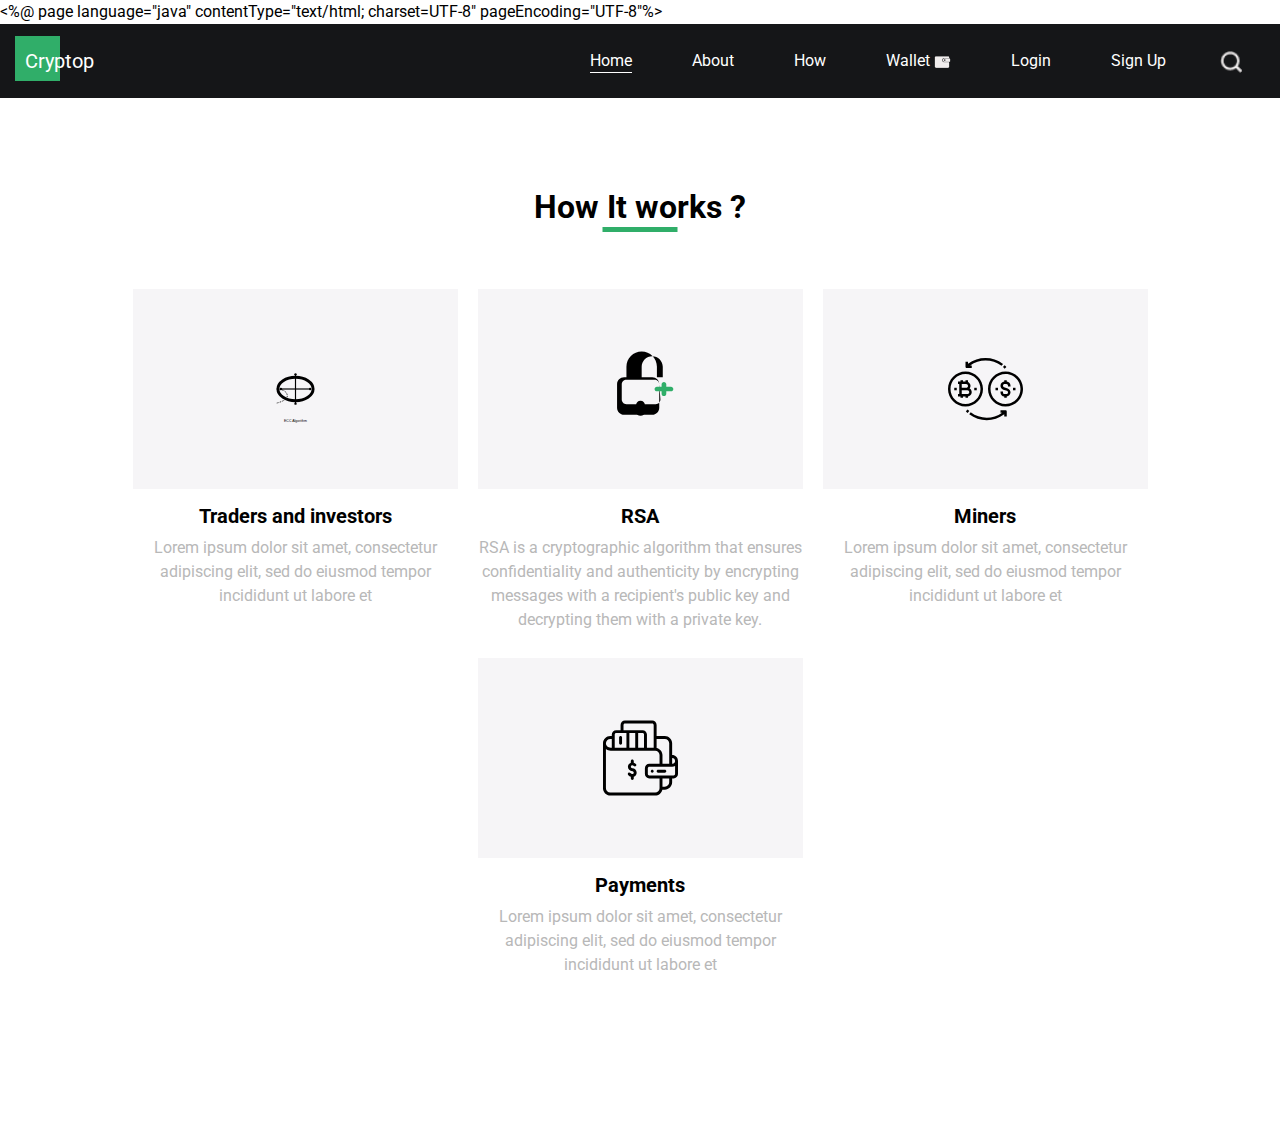
==== index.html @ 8b77ea82 "Add files via upload" ====
<%@ page language="java" contentType="text/html; charset=UTF-8"
    pageEncoding="UTF-8"%>
<!DOCTYPE html>
<html>

<head>
  <!-- Basic -->
  <meta charset="utf-8" />
  <meta http-equiv="X-UA-Compatible" content="IE=edge" />
  <!-- Mobile Metas -->
  <meta name="viewport" content="width=device-width, initial-scale=1, shrink-to-fit=no" />
  <!-- Site Metas -->
  <meta name="keywords" content="" />
  <meta name="description" content="" />
  <meta name="author" content="" />

  <title>Cryptop</title>

  <!-- slider stylesheet -->
  <!-- slider stylesheet -->
  <link rel="stylesheet" type="text/css"
    href="https://cdnjs.cloudflare.com/ajax/libs/OwlCarousel2/2.3.4/assets/owl.carousel.min.css" />

  <!-- bootstrap core css -->
  <link rel="stylesheet" type="text/css" href="css/bootstrap.css" />

  <!-- fonts style -->
  <link href="https://fonts.googleapis.com/css?family=Roboto:400,700&display=swap" rel="stylesheet" />
  <!-- Custom styles for this template -->
  <link href="css/style.css" rel="stylesheet" />
  <!-- responsive style -->
  <link href="css/responsive.css" rel="stylesheet" />
</head>

<body>
  <div class="hero_area">
    <!-- header section strats -->
    <header class="header_section">
      <div class="container-fluid">
        <nav class="navbar navbar-expand-lg custom_nav-container ">
          <a class="navbar-brand" href="index.html">
            <span>
              Cryptop
            </span>
          </a>
          <button class="navbar-toggler" type="button" data-toggle="collapse" data-target="#navbarSupportedContent"
            aria-controls="navbarSupportedContent" aria-expanded="false" aria-label="Toggle navigation">
            <span class="navbar-toggler-icon"></span>
          </button>

          <div class="collapse navbar-collapse" id="navbarSupportedContent">
            <div class="d-flex ml-auto flex-column flex-lg-row align-items-center">
              <ul class="navbar-nav  ">
                <li class="nav-item active">
                  <a class="nav-link" href="index.jsp">Home <span class="sr-only">(current)</span></a>
                </li>
                <li class="nav-item ">
                  <a class="nav-link" href="about.jsp"> About </a>
                </li>
                <li class="nav-item">
                  <a class="nav-link" href="how.jsp"> How </a>
                </li>
                <li class="nav-item">
                  <a class="nav-link" href="#">
                    <span>Wallet</span> <img src="images/wallet.png" alt="" />
                  </a>
                </li>
                <li class="nav-item">
                  <a class="nav-link" href="#"> Login</a>
                </li>
                <li class="nav-item">
                  <a class="nav-link" href="#"> Sign Up</a>
                </li>
              </ul>
              <div class="user_option">
                <form class="form-inline my-2 my-lg-0 ml-0 ml-lg-4 mb-3 mb-lg-0">
                  <button class="btn  my-2 my-sm-0 nav_search-btn" type="submit"></button>
                </form>
              </div>
            </div>
          </div>
        </nav>
      </div>
    </header>
    <!-- end header section -->
  </div>

  <!-- how section -->
  <section class="how_section layout_padding">
    <div class="heading_container">
      <h2>
        How It works ?
      </h2>
    </div>
    <div class="how_container">
      <a href="ecc.html" style="color: black;">
      <div class="box">
        <div class="img-box">
          <svg xmlns="http://www.w3.org/2000/svg" viewBox="0 0 512 512" height="512" width="512">
            <!-- Elliptic Curve -->
            <ellipse cx="256" cy="256" rx="120" ry="80" fill="none" stroke="black" stroke-width="20"/>
          
            <!-- Key Points -->
            <circle cx="256" cy="156" r="8" fill="black"/>
            <circle cx="256" cy="356" r="8" fill="black"/>
            <circle cx="156" cy="256" r="8" fill="black"/>
            <circle cx="356" cy="256" r="8" fill="black"/>
          
            <!-- Key Lines -->
            <line x1="256" y1="156" x2="256" y2="356" stroke="black" stroke-width="8"/>
            <line x1="156" y1="256" x2="356" y2="256" stroke="black" stroke-width="8"/>
          
            <!-- Curve Symbol -->
            <path d="M128 256c36.8 0 72 16 72 48s-72 48-72 48" fill="none" stroke="black" stroke-width="6" stroke-dasharray="6,6"/>
          
            <!-- Text Label -->
            <text x="50%" y="480" font-family="Arial, sans-serif" font-size="24" fill="black" text-anchor="middle">
              ECC Algorithm
            </text>
          </svg>
          
          
        </div>
        <div class="detail-box">
          <h5>
            Traders and investors
          </h5>
          <p>
            Lorem ipsum dolor sit amet, consectetur adipiscing elit, sed do
            eiusmod tempor incididunt ut labore et
          </p>
        </div>
      </div>
    </a>
    <a href="rsa.jsp" style="color: black;">
      <div class="box">
        <div class="img-box">
          <svg id="Capa_2" xmlns="http://www.w3.org/2000/svg" viewBox="0 0 512 512" height="512" width="512">
            <!-- Encryption Lock Body -->
            <path d="M384 176h-16V104c0-57.344-46.656-104-104-104s-104 46.656-104 104v72h-16c-26.688 0-48 21.312-48 48v160c0 26.688 21.312 48 48 48h192c26.688 0 48-21.312 48-48V224c0-26.688-21.312-48-48-48zm-120-72c0-39.744 32.256-72 72-72s72 32.256 72 72v72h-144V104zm128 224c0 17.664-14.336 32-32 32H160c-17.664 0-32-14.336-32-32V224c0-17.664 14.336-32 32-32h192c17.664 0 32 14.336 32 32z" fill="black"/>
            
            <!-- Key Icon -->
            <path d="M480 256c0 8.832-7.168 16-16 16h-32v16c0 8.832-7.168 16-16 16s-16-7.168-16-16v-16h-32c-8.832 0-16-7.168-16-16s7.168-16 16-16h32v-16c0-8.832 7.168-16 16-16s16 7.168 16 16v16h32c8.832 0 16 7.168 16 16z" fill="#30ae69"/>
            
            <!-- Key Blade -->
            <path d="M256 336c-16.8 0-30.4 13.6-30.4 30.4v42.4c0 16.8 13.6 30.4 30.4 30.4s30.4-13.6 30.4-30.4v-42.4c0-16.8-13.6-30.4-30.4-30.4z" fill="black"/>
          </svg>
          
          
        </div>
        <div class="detail-box">
          <h5>
            RSA

          </h5>
          <p>
            RSA is a cryptographic algorithm that ensures confidentiality and authenticity by encrypting messages with a recipient's public key and decrypting them with a private key.
          </p>
        </div>
      </div>
    </a>
    <a href="" style="color: black;">
      <div class="box">
        <div class="img-box">
          <svg height="480pt" viewBox="0 -40 480 479" width="480pt" xmlns="http://www.w3.org/2000/svg">
            <path
              d="m112 311.707031c61.855469 0 112-50.144531 112-112s-50.144531-112-112-112-112 50.144531-112 112c.0664062 61.828125 50.171875 111.933594 112 112zm0-208c53.019531 0 96 42.980469 96 96s-42.980469 96-96 96-96-42.980469-96-96c.058594-52.996093 43.003906-95.941406 96-96zm0 0" />
            <path
              d="m256 199.707031c0 61.855469 50.144531 112 112 112s112-50.144531 112-112-50.144531-112-112-112c-61.828125.066407-111.933594 50.171875-112 112zm208 0c0 53.019531-42.980469 96-96 96s-96-42.980469-96-96 42.980469-96 96-96c52.996094.058594 95.941406 43.003907 96 96zm0 0" />
            <path
              d="m120 64.507812h32v-16h-10.398438c60.222657-43.734374 142.070313-42.535156 200.984376 2.953126l9.78125-12.664063c-66.074219-50.957031-158.164063-51.074219-224.367188-.28125v-14.007813h-16v32c0 4.417969 3.582031 8 8 8zm0 0" />
            <path
              d="m362.175781 69.195312 11.648438-10.976562c-3.65625-3.871094-7.527344-7.632812-11.503907-11.199219l-10.640624 12c3.632812 3.207031 7.160156 6.640625 10.496093 10.175781zm0 0" />
            <path
              d="m114.175781 341.195312c3.65625 3.871094 7.527344 7.632813 11.503907 11.199219l10.640624-11.960937c-3.632812-3.199219-7.160156-6.65625-10.496093-10.191406zm0 0" />
            <path
              d="m145.40625 347.957031-9.78125 12.664063c66.074219 50.957031 158.171875 51.074218 224.375.277344v14.007812h16v-32c0-4.417969-3.582031-8-8-8h-32v16h10.398438c-60.222657 43.734375-142.070313 42.535156-200.984376-2.949219zm0 0" />
            <path
              d="m80 255.707031h16v-8h16v8h16v-8.40625c11.644531-1.621093 21.019531-10.382812 23.417969-21.894531 2.398437-11.511719-2.691407-23.289062-12.722657-29.425781 4.871094-6.703125 6.492188-15.230469 4.421876-23.253907-2.066407-8.023437-7.613282-14.699218-15.117188-18.210937v-10.808594h-16v8h-16v-8h-16v8h-16v16h8v64h-8v16h16zm8-88h28c6.628906 0 12 5.371094 12 12 0 6.628907-5.371094 12-12 12h-28zm36 64h-36v-24h36c6.628906 0 12 5.371094 12 12 0 6.628907-5.371094 12-12 12zm0 0" />
            <path d="m168 191.707031h16v16h-16zm0 0" />
            <path d="m40 191.707031h16v16h-16zm0 0" />
            <path d="m304 191.707031h16v16h-16zm0 0" />
            <path d="m416 191.707031h16v16h-16zm0 0" />
            <path
              d="m360 143.707031v8.265625c-12.488281 1.179688-22.4375 10.957032-23.84375 23.421875-1.40625 12.464844 6.117188 24.210938 18.027344 28.144531l22.570312 7.519532c4.9375 1.632812 7.957032 6.613281 7.128906 11.75-.832031 5.136718-5.273437 8.90625-10.476562 8.898437h-10.8125c-5.851562-.007812-10.589844-4.75-10.59375-10.601562v-5.398438h-16v5.398438c.042969 13.644531 10.421875 25.03125 24 26.335937v8.265625h16v-8.265625c12.488281-1.179687 22.4375-10.953125 23.84375-23.421875 1.40625-12.464843-6.117188-24.210937-18.027344-28.144531l-22.570312-7.519531c-4.9375-1.632813-7.957032-6.613281-7.128906-11.75.832031-5.136719 5.273437-8.90625 10.476562-8.898438h10.8125c5.851562.007813 10.589844 4.75 10.59375 10.601563v5.398437h16v-5.398437c-.042969-13.644532-10.421875-25.03125-24-26.335938v-8.265625zm0 0" />
          </svg>
        </div>
        <div class="detail-box">
          <h5>
            Miners
          </h5>
          <p>
            Lorem ipsum dolor sit amet, consectetur adipiscing elit, sed do
            eiusmod tempor incididunt ut labore et
          </p>
        </div>
      </div>
    </a>
    <a href="" style="color: black;">
      <div class="box">
        <div class="img-box">
          <svg viewBox="0 0 512 512" xmlns="http://www.w3.org/2000/svg">
            <path
              d="m336 336c-5.519531 0-10 4.480469-10 10s4.480469 10 10 10 10-4.480469 10-10-4.480469-10-10-10zm0 0" />
            <path
              d="m200 326c-5.515625 0-10-4.484375-10-10s4.484375-10 10-10c3.542969 0 7.28125 1.808594 10.816406 5.226562 3.96875 3.839844 10.300782 3.738282 14.140625-.234374 3.839844-3.96875 3.734375-10.296876-.234375-14.136719-5.074218-4.914063-10.152344-7.691407-14.722656-9.207031v-11.648438c0-5.523438-4.476562-10-10-10s-10 4.476562-10 10v11.71875c-11.640625 4.128906-20 15.246094-20 28.28125 0 16.542969 13.457031 30 30 30 5.511719 0 10 4.484375 10 10s-4.488281 10-10 10c-4.273438 0-8.886719-2.6875-12.988281-7.566406-3.550781-4.226563-9.859375-4.773438-14.085938-1.21875-4.230469 3.554687-4.773437 9.863281-1.222656 14.089844 5.347656 6.359374 11.632813 10.789062 18.296875 13.023437v11.671875c0 5.523438 4.476562 10 10 10s10-4.476562 10-10v-11.71875c11.636719-4.128906 20-15.246094 20-28.28125 0-16.542969-13.457031-30-30-30zm0 0" />
            <path
              d="m120 166c5.523438 0 10-4.476562 10-10v-40c0-5.523438-4.476562-10-10-10s-10 4.476562-10 10v40c0 5.523438 4.476562 10 10 10zm0 0" />
            <path
              d="m472 236v-80c0-27.570312-22.429688-50-50-50h-56v-76c0-16.542969-13.457031-30-30-30h-186c-16.542969 0-30 13.457031-30 30v36h-30c-16.542969 0-30 13.457031-30 30v10h-10c-27.570312 0-50 22.429688-50 50v306c0 27.570312 22.429688 50 50 50h306c24.144531 0 44.347656-17.203125 48.992188-40h17.007812c27.570312 0 50-22.429688 50-50v-26h10c16.542969 0 30-13.457031 30-30v-90c0-22.054688-17.945312-40-40-40zm20 40c0 11.046875-8.953125 20-20 20v-40c11.027344 0 20 8.972656 20 20zm-70-150c16.542969 0 30 13.457031 30 30v140h-46v-60c0-24.144531-17.203125-44.347656-40-48.992188v-61.007812zm-282-96c0-5.515625 4.484375-10 10-10h186c5.515625 0 10 4.484375 10 10v156h-46v-90c0-16.542969-13.457031-30-30-30h-130zm100 156v-100h30c5.515625 0 10 4.484375 10 10v90zm-60 0v-100h40v100zm-100-90c0-5.515625 4.484375-10 10-10h70v100h-80zm-30 30h10v60h-7.859375c-16.527344 0-32.140625-11.96875-32.140625-30 0-16.542969 13.457031-30 30-30zm306 366h-306c-16.542969 0-30-13.457031-30-30v-266.617188c8.941406 6.660157 20.171875 10.617188 32.140625 10.617188h303.859375c16.542969 0 30 13.457031 30 30v60h-70c-16.542969 0-30 13.457031-30 30v40c0 16.542969 13.457031 30 30 30h70v66c0 16.542969-13.457031 30-30 30zm96-70c0 16.542969-13.457031 30-30 30h-16v-56h46zm30-46h-166c-5.515625 0-10-4.484375-10-10v-40c0-5.515625 4.484375-10 10-10h156c7.136719 0 13.984375-1.867188 20-5.355469v55.355469c0 5.515625-4.484375 10-10 10zm0 0" />
            <path
              d="m422 336h-46c-5.523438 0-10 4.476562-10 10s4.476562 10 10 10h46c5.523438 0 10-4.476562 10-10s-4.476562-10-10-10zm0 0" />
          </svg>
        </div>
        <div class="detail-box">
          <h5>
            Payments
          </h5>
          <p>
            Lorem ipsum dolor sit amet, consectetur adipiscing elit, sed do
            eiusmod tempor incididunt ut labore et
          </p>
        </div>
      </div>
    </div>
  </a>
  </section>
  <!-- end how section -->


  <script type="text/javascript" src="js/jquery-3.4.1.min.js"></script>
  <script type="text/javascript" src="js/bootstrap.js"></script>
  <script type="text/javascript" src="https://cdnjs.cloudflare.com/ajax/libs/OwlCarousel2/2.3.4/owl.carousel.min.js">
  </script>
  <!-- owl carousel script 
    -->
  <script type="text/javascript">
    $(".owl-carousel").owlCarousel({
      loop: true,
      margin: 0,
      navText: [],
      center: true,
      autoplay: true,
      autoplayHoverPause: true,
      responsive: {
        0: {
          items: 1
        },
        1000: {
          items: 3
        }
      }
    });
  </script>
  <!-- end owl carousel script -->
</body>

</html>
---- css/style.css ----
body {
  font-family: "Roboto", sans-serif;
  color: #000000;
  background-color: #ffffff;
}

.layout_padding {
  padding: 90px 0;
}

.layout_padding2 {
  padding: 45px 0;
}

.layout_padding2-top {
  padding-top: 45px;
}

.layout_padding2-bottom {
  padding-bottom: 45px;
}

.layout_padding-top {
  padding-top: 90px;
}

.layout_padding-bottom {
  padding-bottom: 90px;
}

.heading_container {
  display: -webkit-box;
  display: -ms-flexbox;
  display: flex;
  -webkit-box-pack: center;
      -ms-flex-pack: center;
          justify-content: center;
  text-align: center;
}

.heading_container h2 {
  font-weight: bold;
  position: relative;
}

.heading_container h2::before {
  content: "";
  position: absolute;
  bottom: -6px;
  left: 50%;
  width: 75px;
  height: 5px;
  background-color: #30ae69;
  -webkit-transform: translateX(-50%);
          transform: translateX(-50%);
}

/*header section*/
.hero_area {
  background-image: url(../images/hero-bg.jpg);
  background-size: cover;
}

.sub_page .hero_area {
  height: auto;
}

.sub_page .who_section.layout_padding {
  padding-top: 0;
}

.hero_area.sub_pages {
  height: auto;
}

.header_section {
  background-color: #151618;
}

.header_section .container-fluid {
  padding-right: 25px;
  padding-left: 25px;
}

.header_section .nav_container {
  margin: 0 auto;
}

.custom_nav-container.navbar-expand-lg .navbar-nav .nav-item .nav-link {
  margin: 10px 30px;
  padding: 0;
  color: #ffffff;
  text-align: center;
  position: relative;
}

.custom_nav-container.navbar-expand-lg .navbar-nav .nav-item .nav-link::after {
  display: none;
  content: "";
  position: absolute;
  left: 0;
  bottom: 0;
  width: 100%;
  height: 1px;
  background-color: #ffffff;
}

.custom_nav-container.navbar-expand-lg .navbar-nav .nav-item.active a::after, .custom_nav-container.navbar-expand-lg .navbar-nav .nav-item:hover a::after {
  display: block;
}

a,
a:hover,
a:focus {
  text-decoration: none;
}

a:hover,
a:focus {
  color: initial;
}

.btn,
.btn:focus {
  outline: none !important;
  -webkit-box-shadow: none;
          box-shadow: none;
}

.user_option {
  display: -webkit-box;
  display: -ms-flexbox;
  display: flex;
  -webkit-box-align: center;
      -ms-flex-align: center;
          align-items: center;
}

.user_option a {
  color: #ffffff;
  margin: 10px 30px;
}

.custom_nav-container .nav_search-btn {
  background-image: url(../images/search-icon.png);
  background-size: 22px;
  background-repeat: no-repeat;
  background-position-y: 7px;
  width: 35px;
  height: 35px;
  padding: 0;
  border: none;
}

.navbar-brand {
  display: -webkit-box;
  display: -ms-flexbox;
  display: flex;
  -webkit-box-align: center;
      -ms-flex-align: center;
          align-items: center;
  position: relative;
}

.navbar-brand span {
  font-size: 20px;
  color: #ffffff;
  position: relative;
  z-index: 3;
}

.navbar-brand::before {
  content: "";
  position: absolute;
  left: -10px;
  bottom: 0;
  width: 45px;
  height: 45px;
  background-color: #30ae69;
  z-index: 2;
}

.custom_nav-container {
  z-index: 99999;
  padding: 15px 0;
}

.custom_nav-container .navbar-toggler {
  outline: none;
}

.custom_nav-container .navbar-toggler .navbar-toggler-icon {
  background-image: url(../images/menu.png);
  background-size: 55px;
}

/*end header section*/
.slider_section {
  height: 90%;
  display: -webkit-box;
  display: -ms-flexbox;
  display: flex;
  -webkit-box-align: center;
      -ms-flex-align: center;
          align-items: center;
  color: #ffffff;
}

.slider_section #carouselExampleIndicators {
  width: 100%;
}

.slider_section .row {
  -webkit-box-align: center;
      -ms-flex-align: center;
          align-items: center;
}

.slider_section .box {
  margin: 125px 0;
}

.slider_section .detail-box h1 {
  font-size: 4rem;
  font-weight: bold;
}

.slider_section .detail-box h2 {
  font-weight: bold;
  font-size: 2.5rem;
}

.slider_section .detail-box p {
  margin-top: 25px;
}

.slider_section .detail-box a {
  display: inline-block;
  padding: 10px 45px;
  background-color: #171717;
  border: 1px solid #171717;
  color: #ffffff;
  border-radius: 5px;
  -webkit-transition: -webkit-transform 0.3s;
  transition: -webkit-transform 0.3s;
  transition: transform 0.3s;
  transition: transform 0.3s, -webkit-transform 0.3s;
  margin-top: 35px;
}

.slider_section .detail-box a:hover {
  -webkit-transform: translateY(-3px);
          transform: translateY(-3px);
  -webkit-box-shadow: 0px 3px 4px 0 rgba(0, 0, 0, 0.2);
          box-shadow: 0px 3px 4px 0 rgba(0, 0, 0, 0.2);
}

.slider_section .img-box img {
  width: 100%;
}

.slider_section #carouselExampleIndicators .carousel-indicators {
  bottom: 45px;
  margin: 0;
  -webkit-box-align: center;
      -ms-flex-align: center;
          align-items: center;
}

.slider_section #carouselExampleIndicators .carousel-indicators li {
  width: 14px;
  height: 14px;
  background-color: transparent;
  border: 2px solid #ffffff;
  border-radius: 100%;
  opacity: 1;
}

.slider_section #carouselExampleIndicators .carousel-indicators li.active {
  border: 4px solid #ffffff;
}

.how_section .how_container {
  display: -webkit-box;
  display: -ms-flexbox;
  display: flex;
  -webkit-box-pack: center;
      -ms-flex-pack: center;
          justify-content: center;
  padding: 45px 60px;
  -ms-flex-wrap: wrap;
      flex-wrap: wrap;
}

.how_section .how_container .box {
  text-align: center;
  margin: 10px;
  min-width: 200px;
  width: 325px;
}

.how_section .how_container .box .img-box {
  display: -webkit-box;
  display: -ms-flexbox;
  display: flex;
  -webkit-box-pack: center;
      -ms-flex-pack: center;
          justify-content: center;
  height: 200px;
  background-color: #f6f5f7;
}

.how_section .how_container .box .img-box svg {
  width: 75px;
  height: auto;
}

.how_section .how_container .box .detail-box {
  margin-top: 15px;
}

.how_section .how_container .box .detail-box h5 {
  font-weight: bold;
  position: relative;
}

.how_section .how_container .box .detail-box h5::before {
  display: none;
  content: "";
  position: absolute;
  bottom: -4px;
  left: 50%;
  width: 75px;
  height: 2px;
  background-color: #30ae69;
  -webkit-transform: translateX(-50%);
          transform: translateX(-50%);
}

.how_section .how_container .box .detail-box p {
  color: #b8b8b8;
}

.how_section .how_container .box:hover .img-box {
  background-color: #30ae69;
}

.how_section .how_container .box:hover .img-box svg {
  fill: #ffffff;
}

.how_section .how_container .box:hover .detail-box {
  margin-top: 15px;
}

.how_section .how_container .box:hover .detail-box h5::before {
  display: block;
}

.how_section .how_container .box:hover .detail-box p {
  color: #393a3c;
}

.how_section .btn-box {
  display: -webkit-box;
  display: -ms-flexbox;
  display: flex;
  -webkit-box-pack: center;
      -ms-flex-pack: center;
          justify-content: center;
}

.how_section .btn-box a {
  display: inline-block;
  padding: 10px 45px;
  background-color: #171717;
  border: 1px solid #171717;
  color: #ffffff;
  border-radius: 5px;
  -webkit-transition: -webkit-transform 0.3s;
  transition: -webkit-transform 0.3s;
  transition: transform 0.3s;
  transition: transform 0.3s, -webkit-transform 0.3s;
}

.how_section .btn-box a:hover {
  -webkit-transform: translateY(-3px);
          transform: translateY(-3px);
  -webkit-box-shadow: 0px 3px 4px 0 rgba(0, 0, 0, 0.2);
          box-shadow: 0px 3px 4px 0 rgba(0, 0, 0, 0.2);
}

.about_section {
  text-align: center;
}

.about_section .box {
  display: -webkit-box;
  display: -ms-flexbox;
  display: flex;
  -webkit-box-orient: vertical;
  -webkit-box-direction: normal;
      -ms-flex-direction: column;
          flex-direction: column;
  -webkit-box-align: center;
      -ms-flex-align: center;
          align-items: center;
}

.about_section .box .img-box {
  display: -webkit-box;
  display: -ms-flexbox;
  display: flex;
  -webkit-box-pack: center;
      -ms-flex-pack: center;
          justify-content: center;
  margin-top: 25px;
}

.about_section .box .img-box img {
  max-width: 100%;
  -webkit-filter: drop-shadow(0px 36px 13px rgba(0, 0, 0, 0.3));
          filter: drop-shadow(0px 36px 13px rgba(0, 0, 0, 0.3));
}

.about_section .btn-box {
  display: -webkit-box;
  display: -ms-flexbox;
  display: flex;
  -webkit-box-pack: center;
      -ms-flex-pack: center;
          justify-content: center;
}

.about_section .btn-box a {
  display: inline-block;
  padding: 10px 45px;
  background-color: #171717;
  border: 1px solid #171717;
  color: #ffffff;
  border-radius: 5px;
  -webkit-transition: -webkit-transform 0.3s;
  transition: -webkit-transform 0.3s;
  transition: transform 0.3s;
  transition: transform 0.3s, -webkit-transform 0.3s;
  margin-top: 35px;
}

.about_section .btn-box a:hover {
  -webkit-transform: translateY(-3px);
          transform: translateY(-3px);
  -webkit-box-shadow: 0px 3px 4px 0 rgba(0, 0, 0, 0.2);
          box-shadow: 0px 3px 4px 0 rgba(0, 0, 0, 0.2);
}

section.app_section {
  color: #ffffff;
  background: -webkit-gradient(linear, left top, right top, from(#30ae69), to(#072e85));
  background: linear-gradient(to right, #30ae69, #072e85);
}

section.app_section .row {
  -webkit-box-align: center;
      -ms-flex-align: center;
          align-items: center;
}

section.app_section .detail-box h2 {
  font-weight: bold;
  margin-bottom: 20px;
}

section.app_section .detail-box .download_box {
  margin-top: 55px;
  max-width: 45px 0;
  display: -webkit-box;
  display: -ms-flexbox;
  display: flex;
  -webkit-box-align: center;
      -ms-flex-align: center;
          align-items: center;
}

section.app_section .detail-box .download_box h5 {
  margin-right: 25px;
}

section.app_section .detail-box .download_box .btn-box {
  display: -webkit-box;
  display: -ms-flexbox;
  display: flex;
}

section.app_section .detail-box .download_box .btn-box a {
  display: -webkit-box;
  display: -ms-flexbox;
  display: flex;
  margin: 0 5px;
}

section.app_section .detail-box .download_box .btn-box a img {
  max-width: 100%;
}

section.app_section .img-box {
  display: -webkit-box;
  display: -ms-flexbox;
  display: flex;
  -webkit-box-pack: center;
      -ms-flex-pack: center;
          justify-content: center;
  -webkit-transform: scale(1.07) translateY(-14px);
          transform: scale(1.07) translateY(-14px);
}

section.app_section .img-box img {
  width: 85%;
}

.auto_section {
  text-align: center;
}

.auto_section .box {
  display: -webkit-box;
  display: -ms-flexbox;
  display: flex;
  -webkit-box-orient: vertical;
  -webkit-box-direction: normal;
      -ms-flex-direction: column;
          flex-direction: column;
  -webkit-box-align: center;
      -ms-flex-align: center;
          align-items: center;
}

.auto_section .box .img-box {
  display: -webkit-box;
  display: -ms-flexbox;
  display: flex;
  -webkit-box-pack: center;
      -ms-flex-pack: center;
          justify-content: center;
  margin-top: 5px;
}

.auto_section .box .img-box img {
  max-width: 100%;
}

.auto_section .btn-box {
  display: -webkit-box;
  display: -ms-flexbox;
  display: flex;
  -webkit-box-pack: center;
      -ms-flex-pack: center;
          justify-content: center;
}

.auto_section .btn-box a {
  display: inline-block;
  padding: 10px 45px;
  background-color: #171717;
  border: 1px solid #171717;
  color: #ffffff;
  border-radius: 5px;
  -webkit-transition: -webkit-transform 0.3s;
  transition: -webkit-transform 0.3s;
  transition: transform 0.3s;
  transition: transform 0.3s, -webkit-transform 0.3s;
  margin-top: 35px;
}

.auto_section .btn-box a:hover {
  -webkit-transform: translateY(-3px);
          transform: translateY(-3px);
  -webkit-box-shadow: 0px 3px 4px 0 rgba(0, 0, 0, 0.2);
          box-shadow: 0px 3px 4px 0 rgba(0, 0, 0, 0.2);
}

.client_section .box {
  display: -webkit-box;
  display: -ms-flexbox;
  display: flex;
  -webkit-box-align: center;
      -ms-flex-align: center;
          align-items: center;
  width: 65%;
  margin: 45px auto;
}

.client_section .box .client_id {
  display: -webkit-box;
  display: -ms-flexbox;
  display: flex;
  -webkit-box-orient: vertical;
  -webkit-box-direction: normal;
      -ms-flex-direction: column;
          flex-direction: column;
  -webkit-box-align: center;
      -ms-flex-align: center;
          align-items: center;
  padding: 10px 40px 5px 15px;
  text-align: center;
  position: relative;
  margin-right: 25px;
}

.client_section .box .client_id .img-box {
  width: 175px;
}

.client_section .box .client_id .img-box img {
  width: 100%;
}

.client_section .box .client_id .name {
  margin-top: 15px;
}

.client_section .box .client_id .name h5 {
  text-transform: uppercase;
  font-size: 18px;
}

.client_section .box .client_id .name h6 {
  color: #6d6c6c;
}

.client_section .box .client_id:before {
  content: "";
  position: absolute;
  top: 0;
  left: 0;
  width: 100%;
  height: 100%;
  background-color: #ffffff;
  z-index: -1;
  -webkit-clip-path: polygon(0 14%, 89% 14%, 89% 48%, 100% 53%, 89% 58%, 89% 100%, 0 100%);
          clip-path: polygon(0 14%, 89% 14%, 89% 48%, 100% 53%, 89% 58%, 89% 100%, 0 100%);
}

.client_section .box .client_id:after {
  content: "";
  position: absolute;
  top: 17%;
  left: 3%;
  width: 85%;
  height: 85%;
  background-color: rgba(0, 0, 0, 0.2);
  z-index: -2;
  -webkit-filter: blur(25px);
          filter: blur(25px);
}

.client_section .btn-box {
  display: -webkit-box;
  display: -ms-flexbox;
  display: flex;
  -webkit-box-pack: center;
      -ms-flex-pack: center;
          justify-content: center;
}

.client_section .btn-box a {
  display: inline-block;
  padding: 10px 45px;
  background-color: #171717;
  border: 1px solid #171717;
  color: #ffffff;
  border-radius: 5px;
  -webkit-transition: -webkit-transform 0.3s;
  transition: -webkit-transform 0.3s;
  transition: transform 0.3s;
  transition: transform 0.3s, -webkit-transform 0.3s;
  margin-top: 25px;
}

.client_section .btn-box a:hover {
  -webkit-transform: translateY(-3px);
          transform: translateY(-3px);
  -webkit-box-shadow: 0px 3px 4px 0 rgba(0, 0, 0, 0.2);
          box-shadow: 0px 3px 4px 0 rgba(0, 0, 0, 0.2);
}

.info_section {
  background-color: #171717;
  color: #ffffff;
  padding: 90px 0 45px 0;
}

.info_section h5 {
  margin-bottom: 35px;
  font-size: 22px;
}

.info_section .info_contact .info_logo a {
  position: relative;
}

.info_section .info_contact .info_logo a span {
  color: #ffffff;
  font-size: 26px;
  font-weight: bold;
  position: relative;
  z-index: 3;
}

.info_section .info_contact .info_logo a::before {
  content: "";
  position: absolute;
  left: -15px;
  bottom: 0;
  width: 60px;
  height: 55px;
  background-color: #30ae69;
  z-index: 2;
}

.info_section .info_contact .img-box {
  width: 35px;
  display: -webkit-box;
  display: -ms-flexbox;
  display: flex;
  -webkit-box-pack: center;
      -ms-flex-pack: center;
          justify-content: center;
}

.info_section .info_contact p {
  margin: 0;
}

.info_section .info_contact > div {
  display: -webkit-box;
  display: -ms-flexbox;
  display: flex;
  -webkit-box-align: center;
      -ms-flex-align: center;
          align-items: center;
  margin: 20px 0;
}

.info_section .info_contact > div img {
  height: auto;
  margin-right: 12px;
}

.info_section .info_links ul {
  padding: 0;
}

.info_section .info_links ul li {
  list-style-type: none;
}

.info_section .info_links ul li a {
  display: inline-block;
  color: #ffffff;
  margin: 2px 0;
}

.info_section .info_form form input {
  outline: none;
  width: 100%;
  padding: 7px 10px;
  border: 1px solid #ffffff;
  background-color: transparent;
  color: #ffffff;
}

.info_section .info_form form input::-webkit-input-placeholder {
  color: #ffffff;
}

.info_section .info_form form input:-ms-input-placeholder {
  color: #ffffff;
}

.info_section .info_form form input::-ms-input-placeholder {
  color: #ffffff;
}

.info_section .info_form form input::placeholder {
  color: #ffffff;
}

.info_section .info_form form button {
  display: inline-block;
  padding: 8px 35px;
  background-color: #30ae69;
  border: 1px solid #30ae69;
  color: #ffffff;
  border-radius: 0;
  -webkit-transition: -webkit-transform 0.3s;
  transition: -webkit-transform 0.3s;
  transition: transform 0.3s;
  transition: transform 0.3s, -webkit-transform 0.3s;
  margin-top: 15px;
  text-transform: uppercase;
  font-size: 15px;
}

.info_section .info_form form button:hover {
  -webkit-transform: translateY(-3px);
          transform: translateY(-3px);
  -webkit-box-shadow: 0px 3px 4px 0 rgba(0, 0, 0, 0.2);
          box-shadow: 0px 3px 4px 0 rgba(0, 0, 0, 0.2);
}

/* footer section*/
.footer_section {
  background-color: #171717;
  font-weight: 500;
  display: -webkit-box;
  display: -ms-flexbox;
  display: flex;
  -webkit-box-pack: center;
      -ms-flex-pack: center;
          justify-content: center;
}

.footer_section p {
  padding: 20px;
  color: #636363;
  margin: 0 auto;
  text-align: center;
}

.footer_section a {
  color: #636363;
}

/* end footer section*/
/*# sourceMappingURL=style.css.map */
---- css/responsive.css ----
@media (max-width: 1120px) {}

@media (max-width: 992px) {

    .custom_nav-container .nav_search-btn {
        background-position: center;
        margin-top: 10px;
    }

    .slider_section .box {
        margin: 75px 0 125px 0;
    }

    .client_section .box {
        width: 90%;
    }
}

@media (max-width: 768px) {
    .slider_section .detail-box {
        text-align: center;
        margin-bottom: 45px;
    }

    .info_section .col-md-3 {
        text-align: center;
    }

    .info_section .col-md-3:not(:nth-last-child(1)) {
        margin-bottom: 35px;
    }

    .info_section .col-md-3>div {
        display: flex;
        flex-direction: column;
        align-items: center;
    }

    section.app_section {
        padding: 65px 0;
    }

    section.app_section .img-box {
        transform: none;
        margin-top: 35px;
    }

    section.app_section .detail-box {
        text-align: center;
    }

    .client_section .box {
        width: 100%;
    }

    .info_section .info_contact .info_logo {
        margin-bottom: 45px;
    }

    .info_section .info_form form input {
        text-align: center;
    }
}


@media (max-width: 576px) {
    .slider_section .detail-box h1 {
        font-size: 3.5rem;
    }

    .slider_section .detail-box h2 {
        font-size: 2.2rem;
    }

    section.app_section .detail-box .download_box {
        flex-direction: column;
    }

    section.app_section .detail-box .download_box .btn-box {
        margin-top: 15px;
    }

    .client_section .box {
        flex-direction: column;
        align-items: center;
        text-align: center;
    }

    .client_section .box .client_id {
        margin: 0;
        margin-bottom: 15px;
    }

    .client_section .box .client_id {
        padding: 15px;
    }

    .client_section .box .client_id::before {
        clip-path: none;
    }

    .client_section .box .client_id::after {
        top: 3%;
        left: 0%;
        width: 100%;
        height: 100%;
        background-color: rgba(0, 0, 0, 0.1);
        filter: blur(10px);

    }
}

@media (max-width: 480px) {}

@media (max-width: 420px) {
    .slider_section .detail-box h1 {
        font-size: 2.5rem;
    }

    .slider_section .detail-box h2 {
        font-size: 1.8rem;
    }
}

@media (max-width: 360px) {}

@media (min-width: 1200px) {
    .container {
        max-width: 1170px;
    }
}
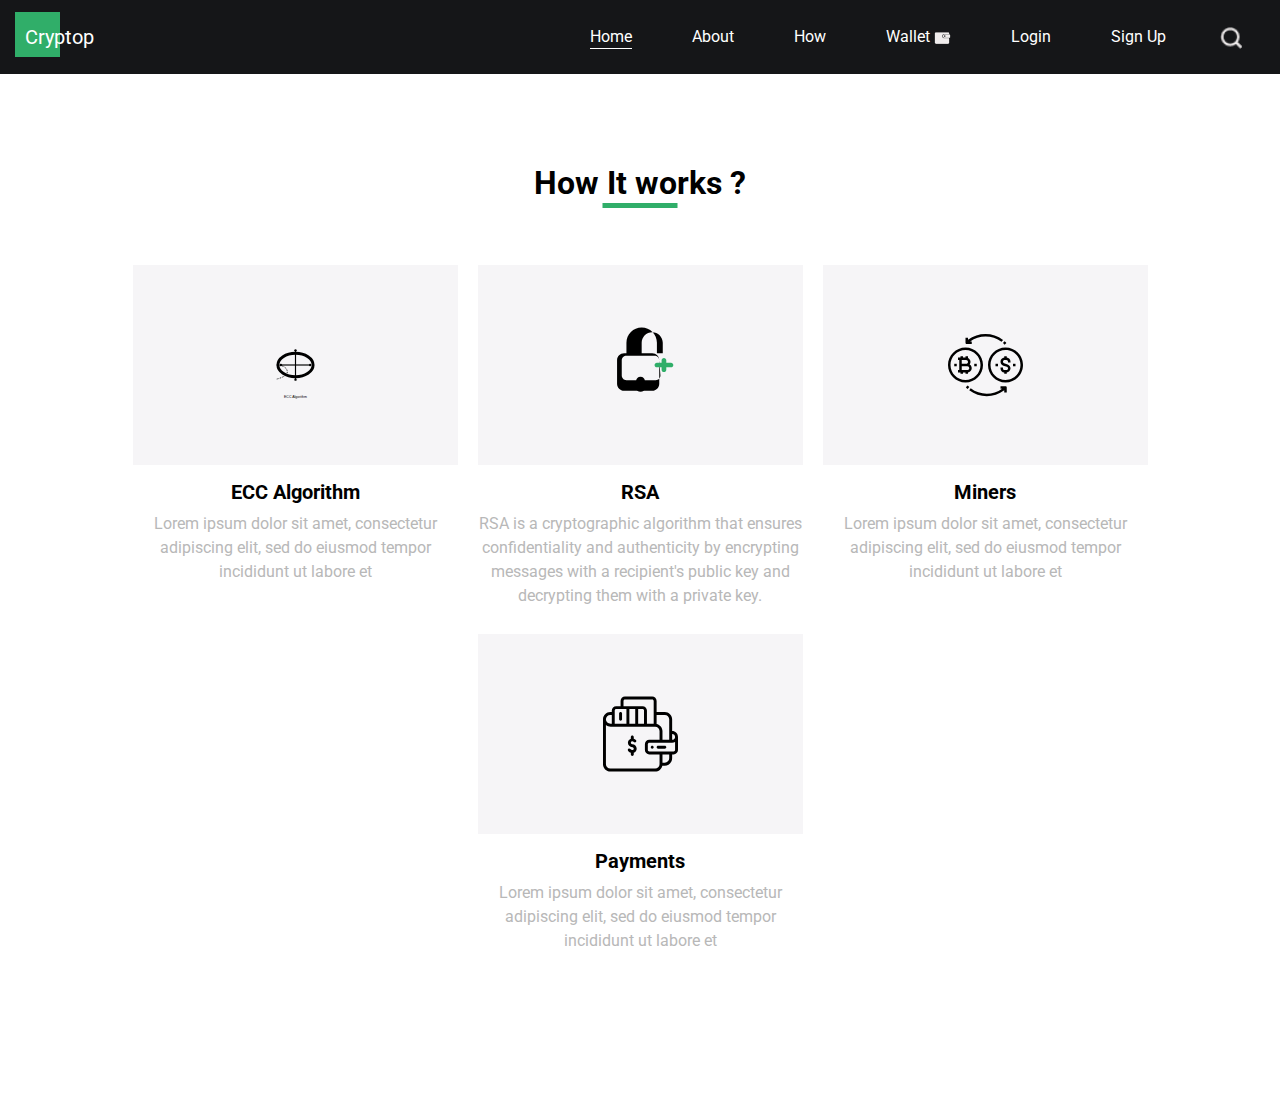
==== commit 1c9e0fde: "Update index.html" ====
--- a/index.html
+++ b/index.html
@@ -1,5 +1,4 @@
-<%@ page language="java" contentType="text/html; charset=UTF-8"
-    pageEncoding="UTF-8"%>
+
 <!DOCTYPE html>
 <html>
 
@@ -123,7 +122,7 @@
         </div>
         <div class="detail-box">
           <h5>
-            Traders and investors
+            ECC Algorithm
           </h5>
           <p>
             Lorem ipsum dolor sit amet, consectetur adipiscing elit, sed do
@@ -132,7 +131,7 @@
         </div>
       </div>
     </a>
-    <a href="rsa.jsp" style="color: black;">
+    <a href="rsa.html" style="color: black;">
       <div class="box">
         <div class="img-box">
           <svg id="Capa_2" xmlns="http://www.w3.org/2000/svg" viewBox="0 0 512 512" height="512" width="512">
@@ -255,4 +254,4 @@
   <!-- end owl carousel script -->
 </body>
 
-</html>+</html>
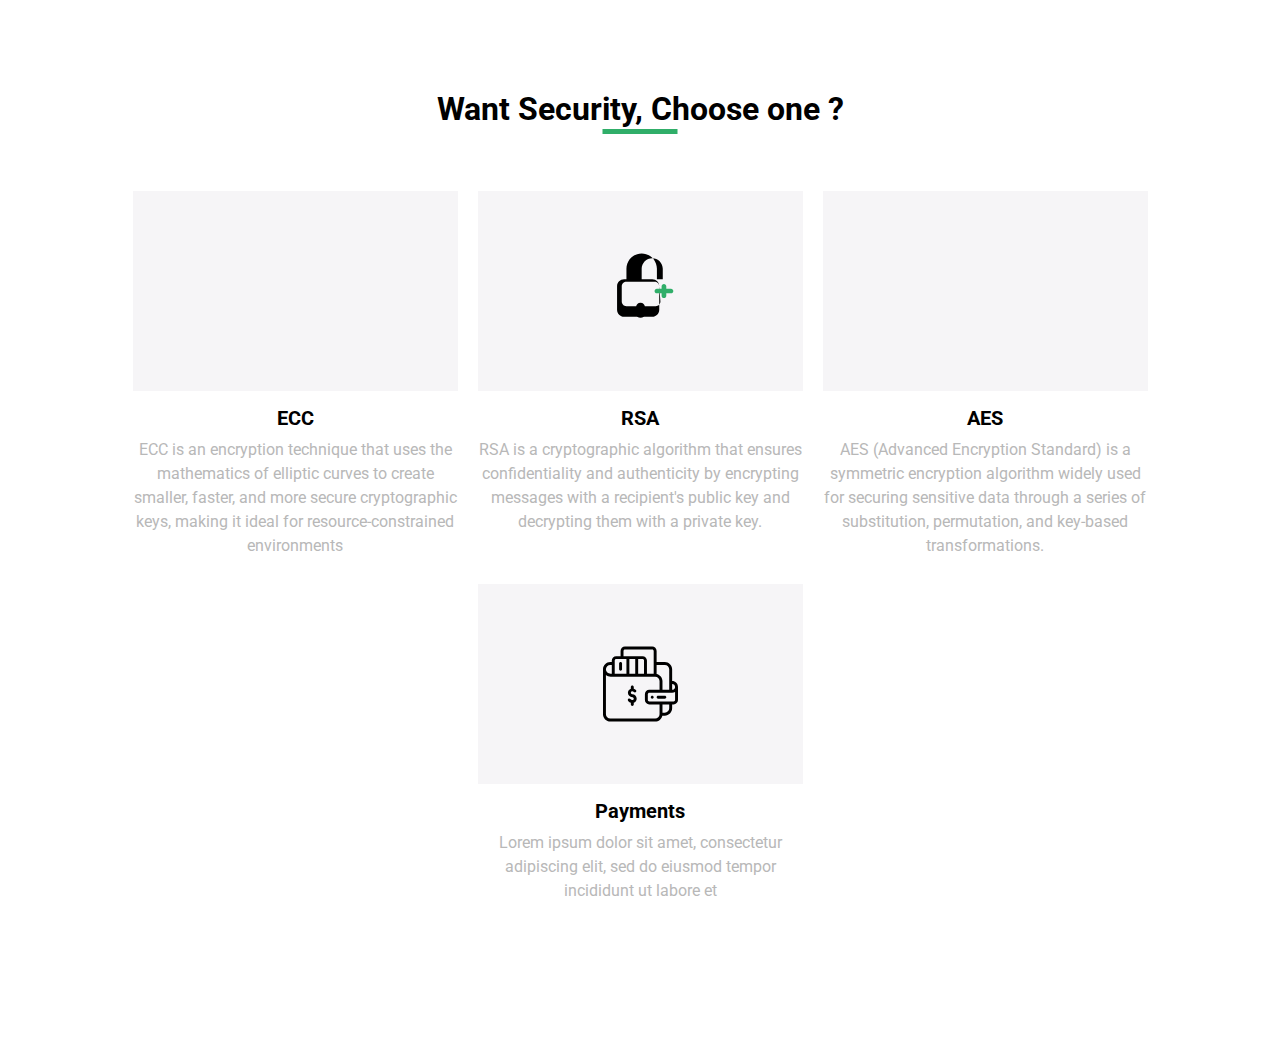
==== commit 7aec6218: "Update index.html" ====
--- a/index.html
+++ b/index.html
@@ -1,4 +1,3 @@
-
 <!DOCTYPE html>
 <html>
 
@@ -33,100 +32,29 @@
 
 <body>
   <div class="hero_area">
-    <!-- header section strats -->
-    <header class="header_section">
-      <div class="container-fluid">
-        <nav class="navbar navbar-expand-lg custom_nav-container ">
-          <a class="navbar-brand" href="index.html">
-            <span>
-              Cryptop
-            </span>
-          </a>
-          <button class="navbar-toggler" type="button" data-toggle="collapse" data-target="#navbarSupportedContent"
-            aria-controls="navbarSupportedContent" aria-expanded="false" aria-label="Toggle navigation">
-            <span class="navbar-toggler-icon"></span>
-          </button>
-
-          <div class="collapse navbar-collapse" id="navbarSupportedContent">
-            <div class="d-flex ml-auto flex-column flex-lg-row align-items-center">
-              <ul class="navbar-nav  ">
-                <li class="nav-item active">
-                  <a class="nav-link" href="index.jsp">Home <span class="sr-only">(current)</span></a>
-                </li>
-                <li class="nav-item ">
-                  <a class="nav-link" href="about.jsp"> About </a>
-                </li>
-                <li class="nav-item">
-                  <a class="nav-link" href="how.jsp"> How </a>
-                </li>
-                <li class="nav-item">
-                  <a class="nav-link" href="#">
-                    <span>Wallet</span> <img src="images/wallet.png" alt="" />
-                  </a>
-                </li>
-                <li class="nav-item">
-                  <a class="nav-link" href="#"> Login</a>
-                </li>
-                <li class="nav-item">
-                  <a class="nav-link" href="#"> Sign Up</a>
-                </li>
-              </ul>
-              <div class="user_option">
-                <form class="form-inline my-2 my-lg-0 ml-0 ml-lg-4 mb-3 mb-lg-0">
-                  <button class="btn  my-2 my-sm-0 nav_search-btn" type="submit"></button>
-                </form>
-              </div>
-            </div>
-          </div>
-        </nav>
-      </div>
-    </header>
-    <!-- end header section -->
   </div>
 
   <!-- how section -->
   <section class="how_section layout_padding">
     <div class="heading_container">
       <h2>
-        How It works ?
+        Want Security, Choose one ?
       </h2>
     </div>
     <div class="how_container">
       <a href="ecc.html" style="color: black;">
       <div class="box">
         <div class="img-box">
-          <svg xmlns="http://www.w3.org/2000/svg" viewBox="0 0 512 512" height="512" width="512">
-            <!-- Elliptic Curve -->
-            <ellipse cx="256" cy="256" rx="120" ry="80" fill="none" stroke="black" stroke-width="20"/>
-          
-            <!-- Key Points -->
-            <circle cx="256" cy="156" r="8" fill="black"/>
-            <circle cx="256" cy="356" r="8" fill="black"/>
-            <circle cx="156" cy="256" r="8" fill="black"/>
-            <circle cx="356" cy="256" r="8" fill="black"/>
-          
-            <!-- Key Lines -->
-            <line x1="256" y1="156" x2="256" y2="356" stroke="black" stroke-width="8"/>
-            <line x1="156" y1="256" x2="356" y2="256" stroke="black" stroke-width="8"/>
-          
-            <!-- Curve Symbol -->
-            <path d="M128 256c36.8 0 72 16 72 48s-72 48-72 48" fill="none" stroke="black" stroke-width="6" stroke-dasharray="6,6"/>
-          
-            <!-- Text Label -->
-            <text x="50%" y="480" font-family="Arial, sans-serif" font-size="24" fill="black" text-anchor="middle">
-              ECC Algorithm
-            </text>
-          </svg>
+          <img src="https://www.svgrepo.com/show/107313/keyword-search.svg" height="45%" style="margin-top: 15%;" alt="">
           
           
         </div>
         <div class="detail-box">
           <h5>
-            ECC Algorithm
+            ECC
           </h5>
           <p>
-            Lorem ipsum dolor sit amet, consectetur adipiscing elit, sed do
-            eiusmod tempor incididunt ut labore et
+            ECC  is an encryption technique that uses the mathematics of elliptic curves to create smaller, faster, and more secure cryptographic keys, making it ideal for resource-constrained environments
           </p>
         </div>
       </div>
@@ -158,39 +86,17 @@
         </div>
       </div>
     </a>
-    <a href="" style="color: black;">
+    <a href="aes.html" style="color: black;">
       <div class="box">
         <div class="img-box">
-          <svg height="480pt" viewBox="0 -40 480 479" width="480pt" xmlns="http://www.w3.org/2000/svg">
-            <path
-              d="m112 311.707031c61.855469 0 112-50.144531 112-112s-50.144531-112-112-112-112 50.144531-112 112c.0664062 61.828125 50.171875 111.933594 112 112zm0-208c53.019531 0 96 42.980469 96 96s-42.980469 96-96 96-96-42.980469-96-96c.058594-52.996093 43.003906-95.941406 96-96zm0 0" />
-            <path
-              d="m256 199.707031c0 61.855469 50.144531 112 112 112s112-50.144531 112-112-50.144531-112-112-112c-61.828125.066407-111.933594 50.171875-112 112zm208 0c0 53.019531-42.980469 96-96 96s-96-42.980469-96-96 42.980469-96 96-96c52.996094.058594 95.941406 43.003907 96 96zm0 0" />
-            <path
-              d="m120 64.507812h32v-16h-10.398438c60.222657-43.734374 142.070313-42.535156 200.984376 2.953126l9.78125-12.664063c-66.074219-50.957031-158.164063-51.074219-224.367188-.28125v-14.007813h-16v32c0 4.417969 3.582031 8 8 8zm0 0" />
-            <path
-              d="m362.175781 69.195312 11.648438-10.976562c-3.65625-3.871094-7.527344-7.632812-11.503907-11.199219l-10.640624 12c3.632812 3.207031 7.160156 6.640625 10.496093 10.175781zm0 0" />
-            <path
-              d="m114.175781 341.195312c3.65625 3.871094 7.527344 7.632813 11.503907 11.199219l10.640624-11.960937c-3.632812-3.199219-7.160156-6.65625-10.496093-10.191406zm0 0" />
-            <path
-              d="m145.40625 347.957031-9.78125 12.664063c66.074219 50.957031 158.171875 51.074218 224.375.277344v14.007812h16v-32c0-4.417969-3.582031-8-8-8h-32v16h10.398438c-60.222657 43.734375-142.070313 42.535156-200.984376-2.949219zm0 0" />
-            <path
-              d="m80 255.707031h16v-8h16v8h16v-8.40625c11.644531-1.621093 21.019531-10.382812 23.417969-21.894531 2.398437-11.511719-2.691407-23.289062-12.722657-29.425781 4.871094-6.703125 6.492188-15.230469 4.421876-23.253907-2.066407-8.023437-7.613282-14.699218-15.117188-18.210937v-10.808594h-16v8h-16v-8h-16v8h-16v16h8v64h-8v16h16zm8-88h28c6.628906 0 12 5.371094 12 12 0 6.628907-5.371094 12-12 12h-28zm36 64h-36v-24h36c6.628906 0 12 5.371094 12 12 0 6.628907-5.371094 12-12 12zm0 0" />
-            <path d="m168 191.707031h16v16h-16zm0 0" />
-            <path d="m40 191.707031h16v16h-16zm0 0" />
-            <path d="m304 191.707031h16v16h-16zm0 0" />
-            <path d="m416 191.707031h16v16h-16zm0 0" />
-            <path
-              d="m360 143.707031v8.265625c-12.488281 1.179688-22.4375 10.957032-23.84375 23.421875-1.40625 12.464844 6.117188 24.210938 18.027344 28.144531l22.570312 7.519532c4.9375 1.632812 7.957032 6.613281 7.128906 11.75-.832031 5.136718-5.273437 8.90625-10.476562 8.898437h-10.8125c-5.851562-.007812-10.589844-4.75-10.59375-10.601562v-5.398438h-16v5.398438c.042969 13.644531 10.421875 25.03125 24 26.335937v8.265625h16v-8.265625c12.488281-1.179687 22.4375-10.953125 23.84375-23.421875 1.40625-12.464843-6.117188-24.210937-18.027344-28.144531l-22.570312-7.519531c-4.9375-1.632813-7.957032-6.613281-7.128906-11.75.832031-5.136719 5.273437-8.90625 10.476562-8.898438h10.8125c5.851562.007813 10.589844 4.75 10.59375 10.601563v5.398437h16v-5.398437c-.042969-13.644532-10.421875-25.03125-24-26.335938v-8.265625zm0 0" />
-          </svg>
+          <img src="https://www.svgrepo.com/show/74601/security.svg" height="45%" style="margin-top: 15%;" alt="">
         </div>
         <div class="detail-box">
           <h5>
-            Miners
+            AES
           </h5>
           <p>
-            Lorem ipsum dolor sit amet, consectetur adipiscing elit, sed do
-            eiusmod tempor incididunt ut labore et
+            AES (Advanced Encryption Standard) is a symmetric encryption algorithm widely used for securing sensitive data through a series of substitution, permutation, and key-based transformations.
           </p>
         </div>
       </div>
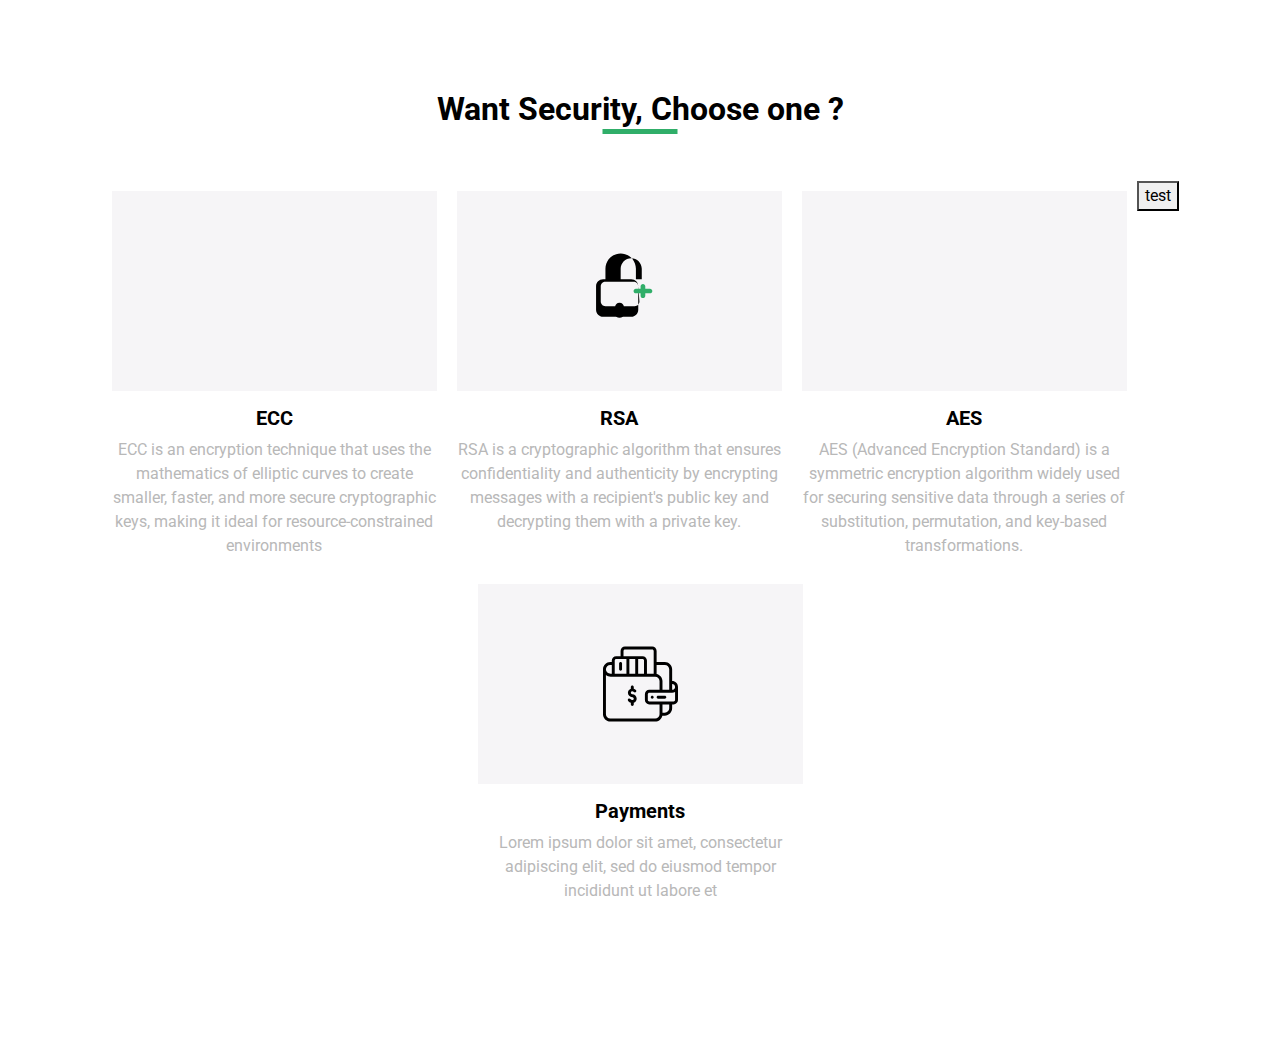
==== commit 9ece2f43: "Update index.html" ====
--- a/index.html
+++ b/index.html
@@ -101,6 +101,9 @@
         </div>
       </div>
     </a>
+      <form action="https://cryptoproject.onrender.com/test">
+        <button type="submit">test</button>
+      </form>
     <a href="" style="color: black;">
       <div class="box">
         <div class="img-box">
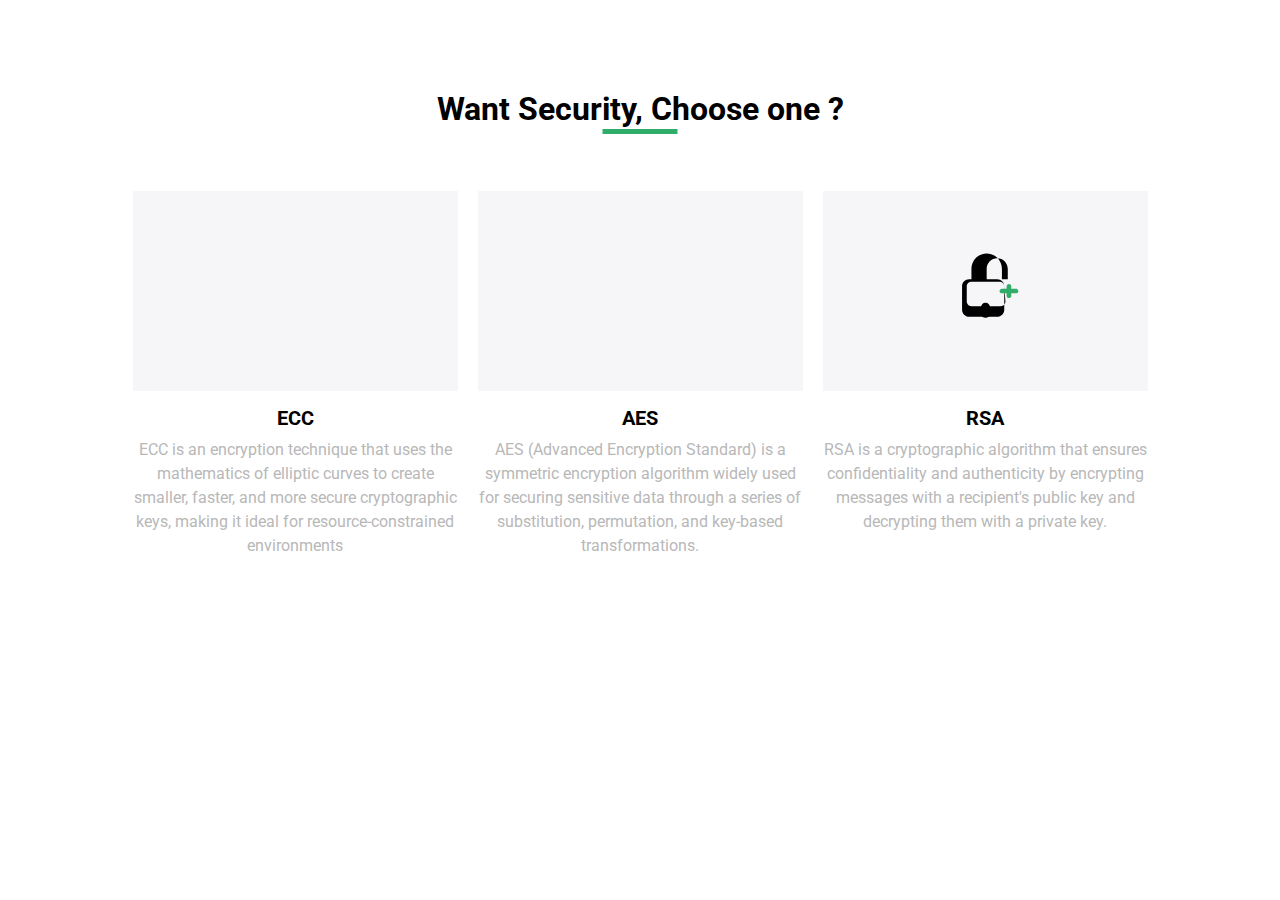
==== commit 8b53a4df: "updated everything to restfull" ====
--- a/index.html
+++ b/index.html
@@ -59,6 +59,21 @@
         </div>
       </div>
     </a>
+    <a href="aes.html" style="color: black;">
+      <div class="box">
+        <div class="img-box">
+          <img src="https://www.svgrepo.com/show/74601/security.svg" height="45%" style="margin-top: 15%;" alt="">
+        </div>
+        <div class="detail-box">
+          <h5>
+            AES
+          </h5>
+          <p>
+            AES (Advanced Encryption Standard) is a symmetric encryption algorithm widely used for securing sensitive data through a series of substitution, permutation, and key-based transformations.
+          </p>
+        </div>
+      </div>
+    </a>
     <a href="rsa.html" style="color: black;">
       <div class="box">
         <div class="img-box">
@@ -86,52 +101,11 @@
         </div>
       </div>
     </a>
-    <a href="aes.html" style="color: black;">
-      <div class="box">
-        <div class="img-box">
-          <img src="https://www.svgrepo.com/show/74601/security.svg" height="45%" style="margin-top: 15%;" alt="">
-        </div>
-        <div class="detail-box">
-          <h5>
-            AES
-          </h5>
-          <p>
-            AES (Advanced Encryption Standard) is a symmetric encryption algorithm widely used for securing sensitive data through a series of substitution, permutation, and key-based transformations.
-          </p>
-        </div>
-      </div>
-    </a>
-      <form action="https://cryptoproject.onrender.com/test">
+    
+      <!-- <form action="https://cryptoproject.onrender.com/test">
         <button type="submit">test</button>
-      </form>
-    <a href="" style="color: black;">
-      <div class="box">
-        <div class="img-box">
-          <svg viewBox="0 0 512 512" xmlns="http://www.w3.org/2000/svg">
-            <path
-              d="m336 336c-5.519531 0-10 4.480469-10 10s4.480469 10 10 10 10-4.480469 10-10-4.480469-10-10-10zm0 0" />
-            <path
-              d="m200 326c-5.515625 0-10-4.484375-10-10s4.484375-10 10-10c3.542969 0 7.28125 1.808594 10.816406 5.226562 3.96875 3.839844 10.300782 3.738282 14.140625-.234374 3.839844-3.96875 3.734375-10.296876-.234375-14.136719-5.074218-4.914063-10.152344-7.691407-14.722656-9.207031v-11.648438c0-5.523438-4.476562-10-10-10s-10 4.476562-10 10v11.71875c-11.640625 4.128906-20 15.246094-20 28.28125 0 16.542969 13.457031 30 30 30 5.511719 0 10 4.484375 10 10s-4.488281 10-10 10c-4.273438 0-8.886719-2.6875-12.988281-7.566406-3.550781-4.226563-9.859375-4.773438-14.085938-1.21875-4.230469 3.554687-4.773437 9.863281-1.222656 14.089844 5.347656 6.359374 11.632813 10.789062 18.296875 13.023437v11.671875c0 5.523438 4.476562 10 10 10s10-4.476562 10-10v-11.71875c11.636719-4.128906 20-15.246094 20-28.28125 0-16.542969-13.457031-30-30-30zm0 0" />
-            <path
-              d="m120 166c5.523438 0 10-4.476562 10-10v-40c0-5.523438-4.476562-10-10-10s-10 4.476562-10 10v40c0 5.523438 4.476562 10 10 10zm0 0" />
-            <path
-              d="m472 236v-80c0-27.570312-22.429688-50-50-50h-56v-76c0-16.542969-13.457031-30-30-30h-186c-16.542969 0-30 13.457031-30 30v36h-30c-16.542969 0-30 13.457031-30 30v10h-10c-27.570312 0-50 22.429688-50 50v306c0 27.570312 22.429688 50 50 50h306c24.144531 0 44.347656-17.203125 48.992188-40h17.007812c27.570312 0 50-22.429688 50-50v-26h10c16.542969 0 30-13.457031 30-30v-90c0-22.054688-17.945312-40-40-40zm20 40c0 11.046875-8.953125 20-20 20v-40c11.027344 0 20 8.972656 20 20zm-70-150c16.542969 0 30 13.457031 30 30v140h-46v-60c0-24.144531-17.203125-44.347656-40-48.992188v-61.007812zm-282-96c0-5.515625 4.484375-10 10-10h186c5.515625 0 10 4.484375 10 10v156h-46v-90c0-16.542969-13.457031-30-30-30h-130zm100 156v-100h30c5.515625 0 10 4.484375 10 10v90zm-60 0v-100h40v100zm-100-90c0-5.515625 4.484375-10 10-10h70v100h-80zm-30 30h10v60h-7.859375c-16.527344 0-32.140625-11.96875-32.140625-30 0-16.542969 13.457031-30 30-30zm306 366h-306c-16.542969 0-30-13.457031-30-30v-266.617188c8.941406 6.660157 20.171875 10.617188 32.140625 10.617188h303.859375c16.542969 0 30 13.457031 30 30v60h-70c-16.542969 0-30 13.457031-30 30v40c0 16.542969 13.457031 30 30 30h70v66c0 16.542969-13.457031 30-30 30zm96-70c0 16.542969-13.457031 30-30 30h-16v-56h46zm30-46h-166c-5.515625 0-10-4.484375-10-10v-40c0-5.515625 4.484375-10 10-10h156c7.136719 0 13.984375-1.867188 20-5.355469v55.355469c0 5.515625-4.484375 10-10 10zm0 0" />
-            <path
-              d="m422 336h-46c-5.523438 0-10 4.476562-10 10s4.476562 10 10 10h46c5.523438 0 10-4.476562 10-10s-4.476562-10-10-10zm0 0" />
-          </svg>
-        </div>
-        <div class="detail-box">
-          <h5>
-            Payments
-          </h5>
-          <p>
-            Lorem ipsum dolor sit amet, consectetur adipiscing elit, sed do
-            eiusmod tempor incididunt ut labore et
-          </p>
-        </div>
-      </div>
-    </div>
-  </a>
+      </form> -->
+   
   </section>
   <!-- end how section -->
 
